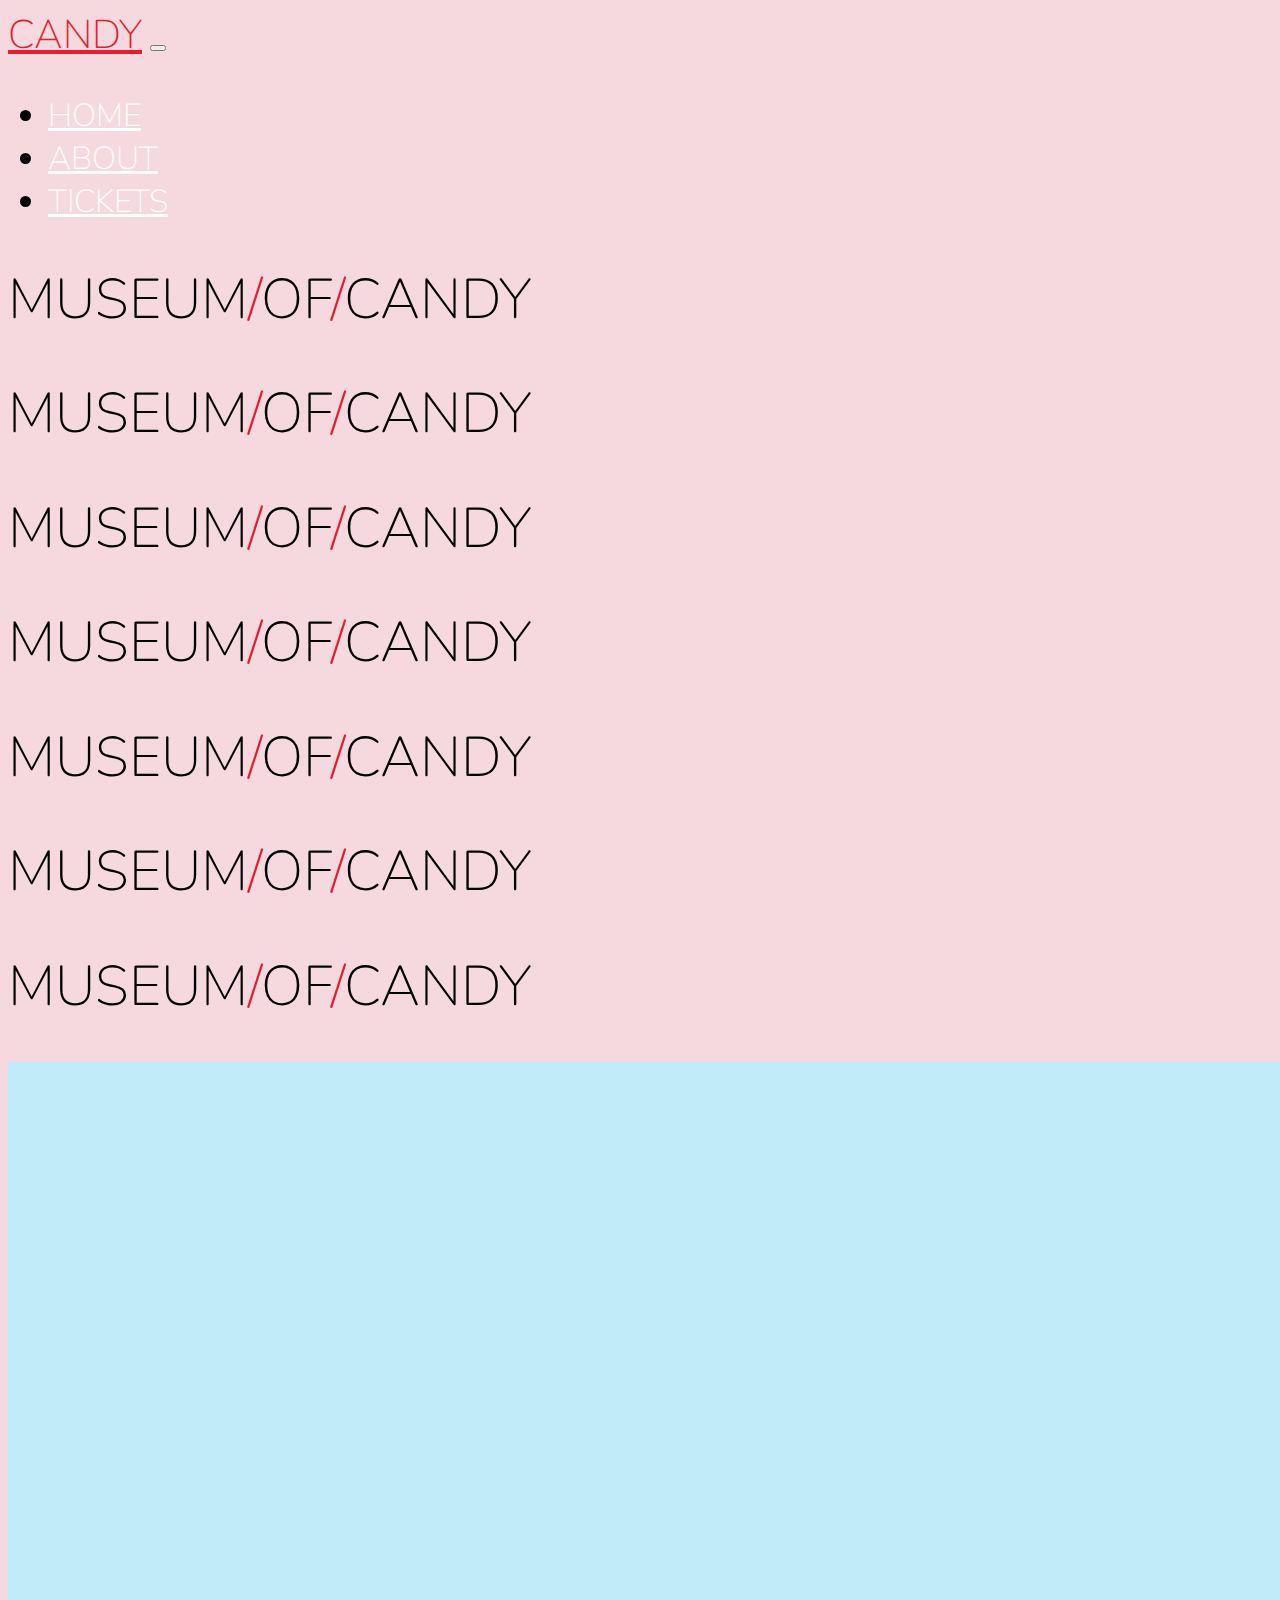
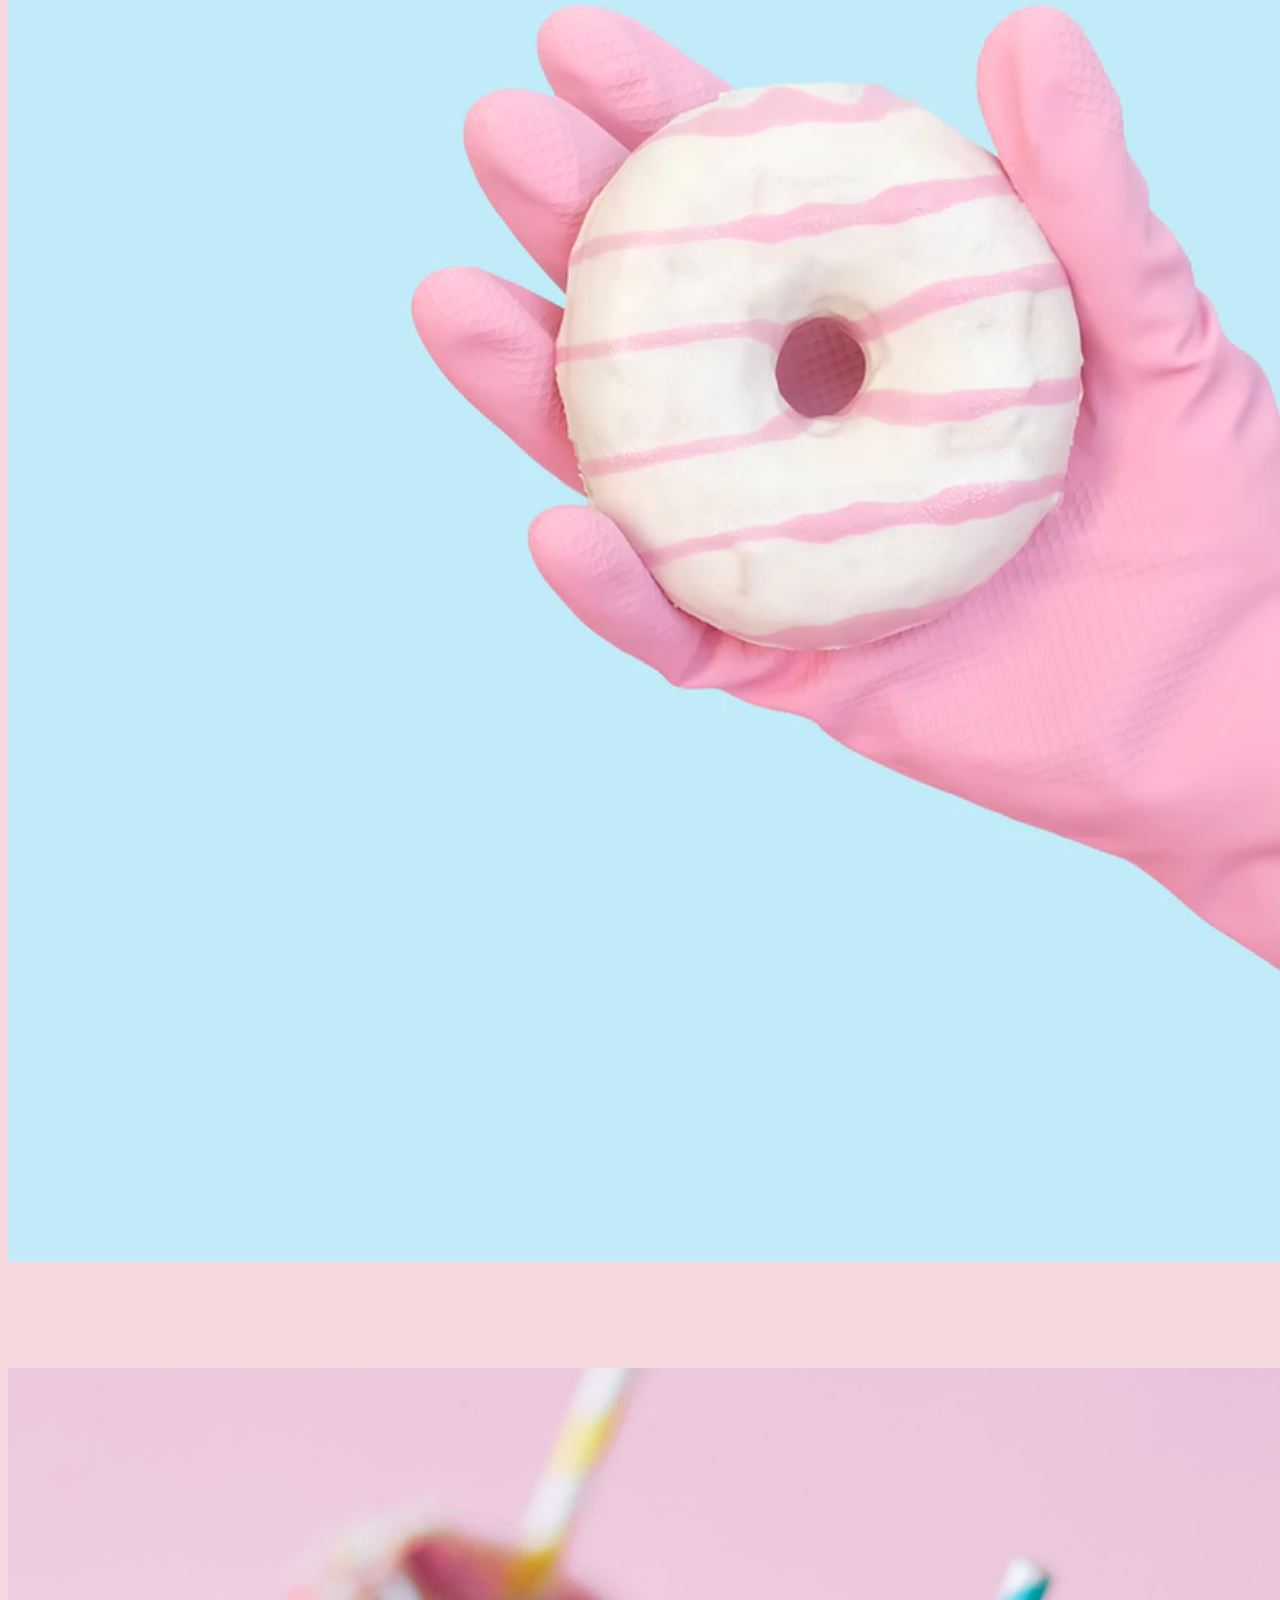
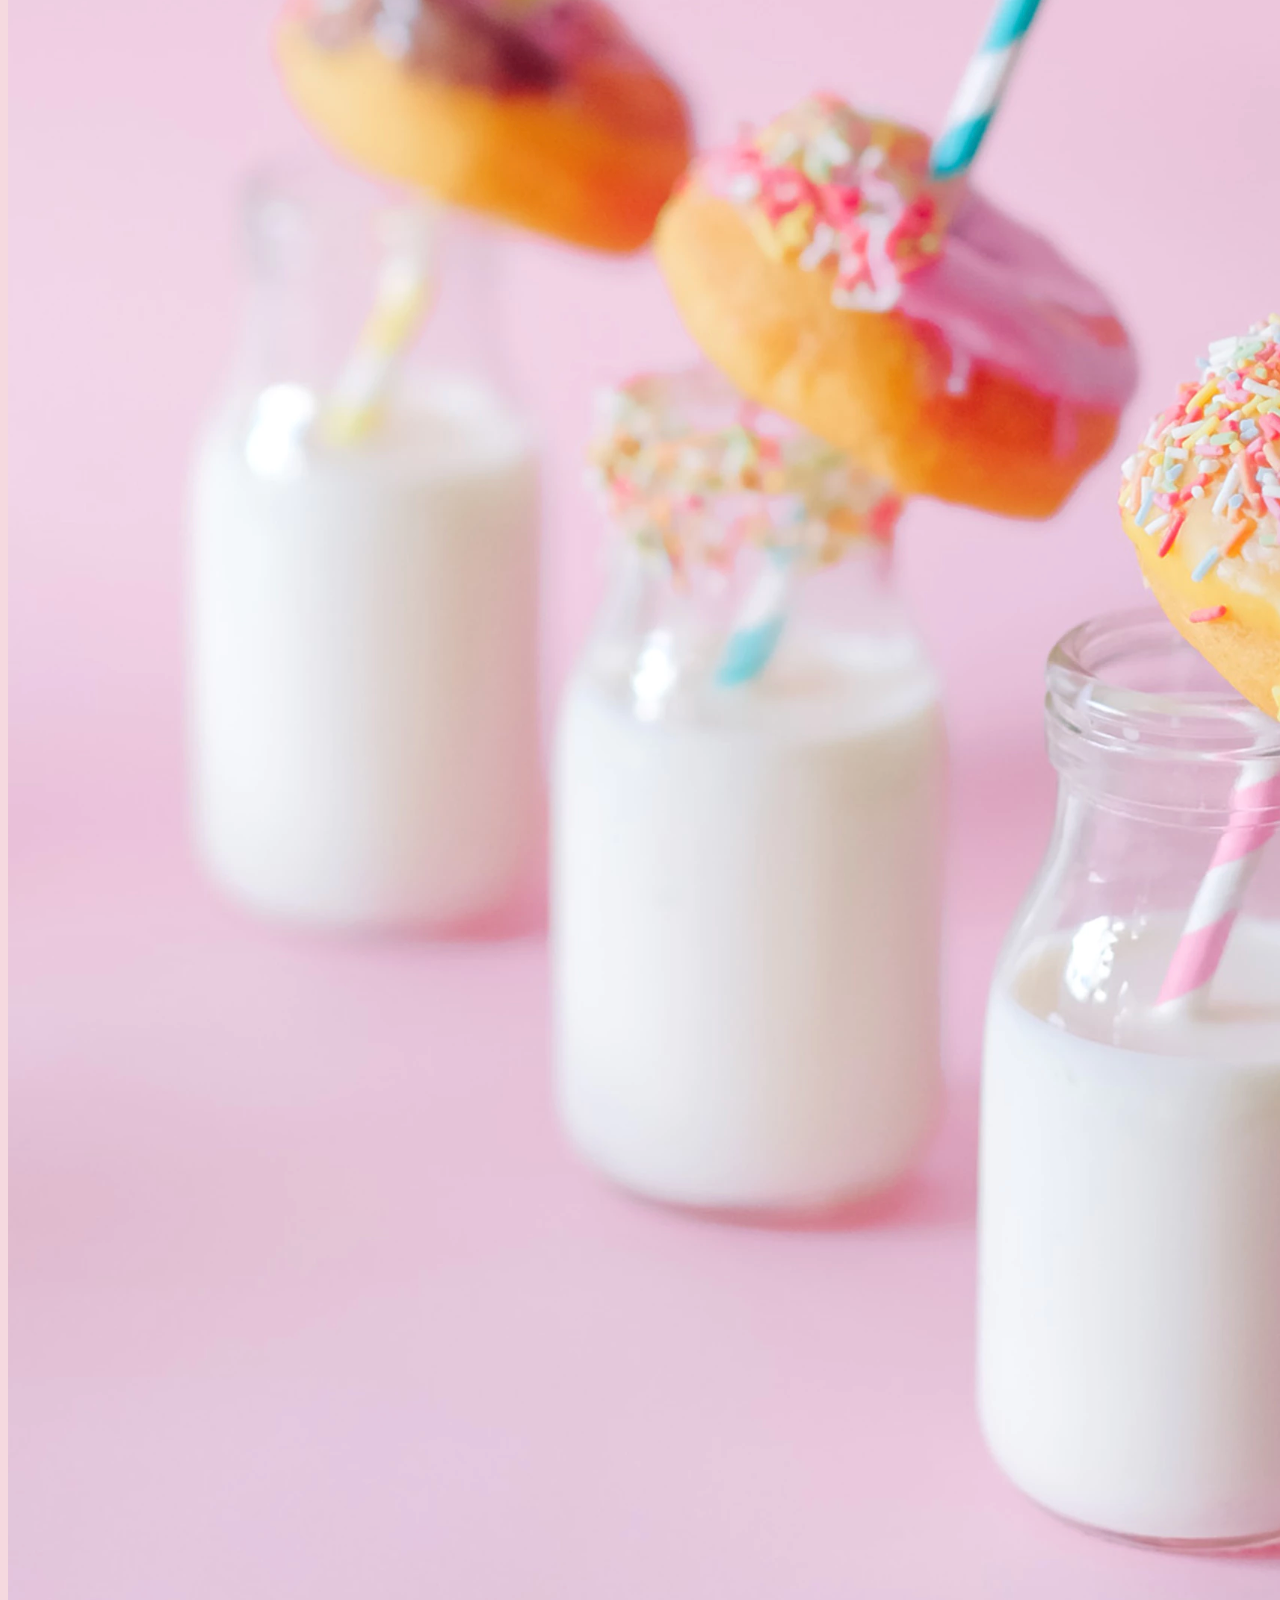
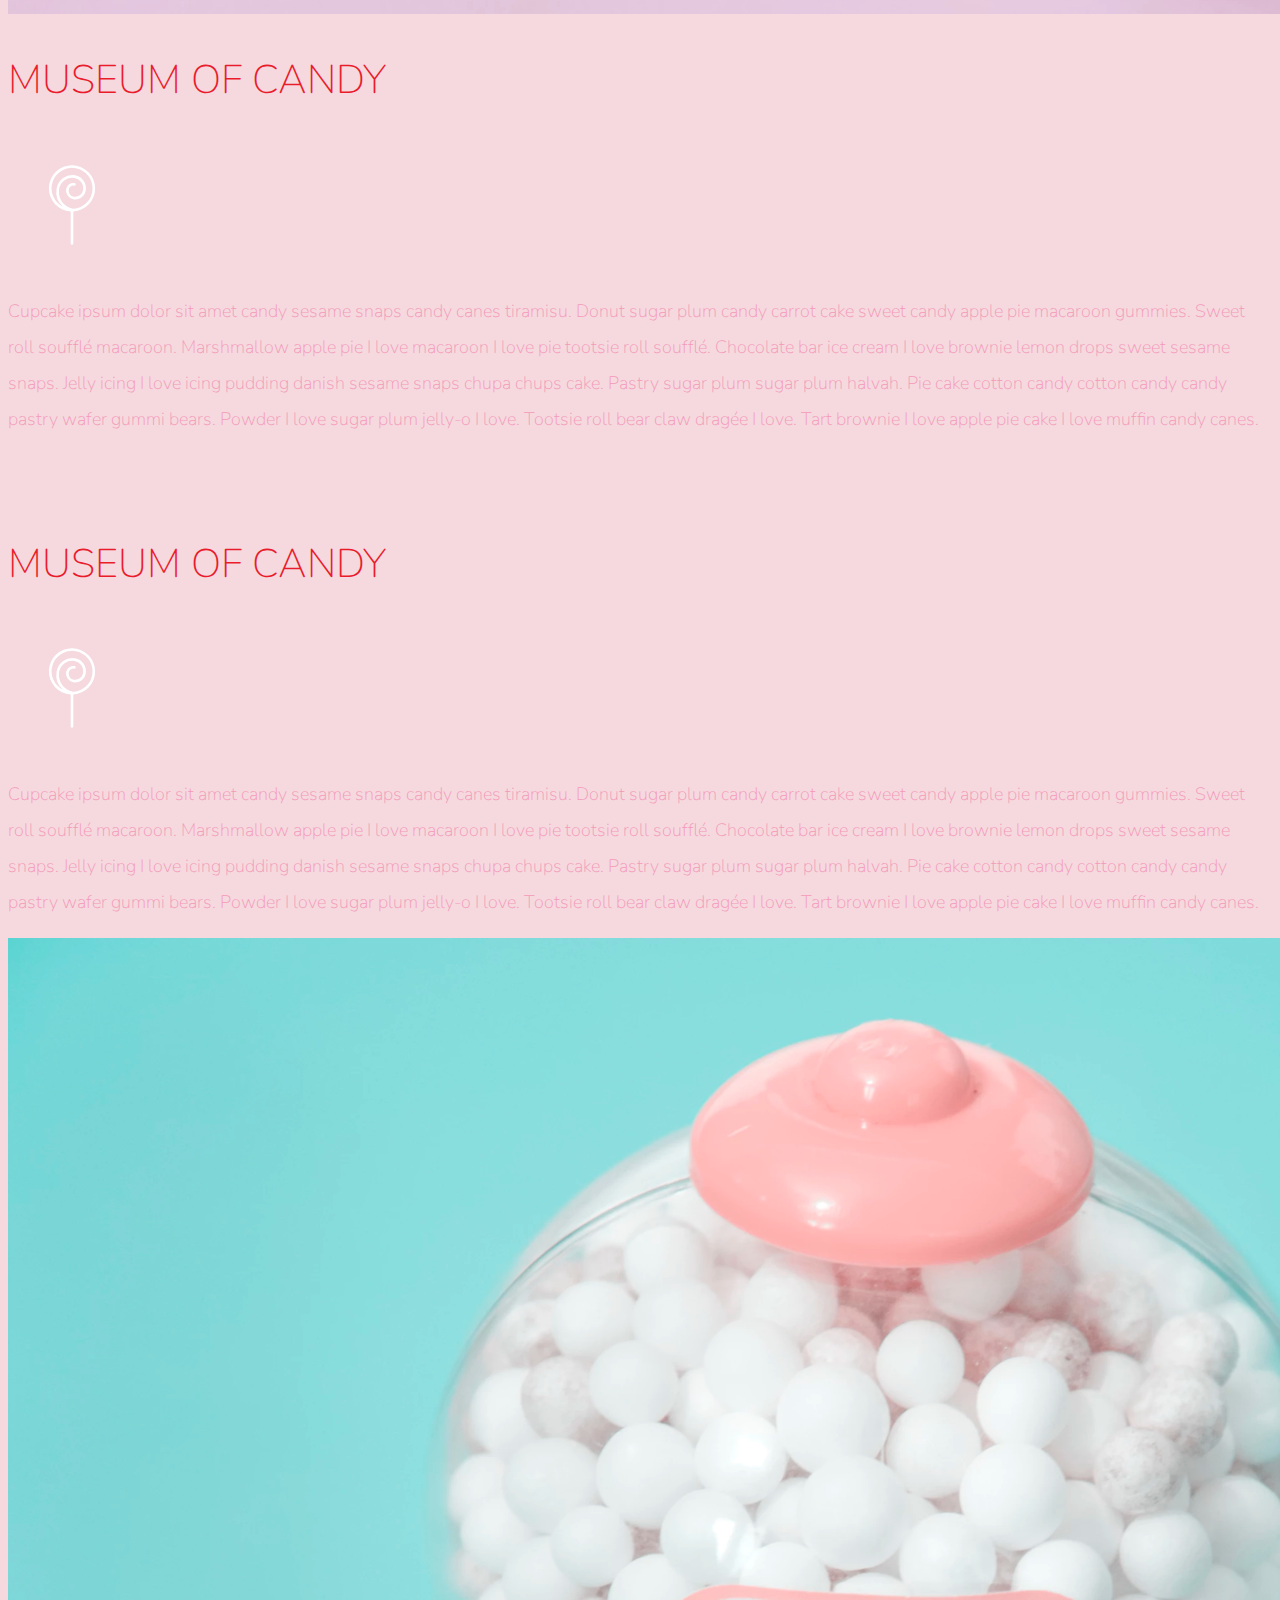
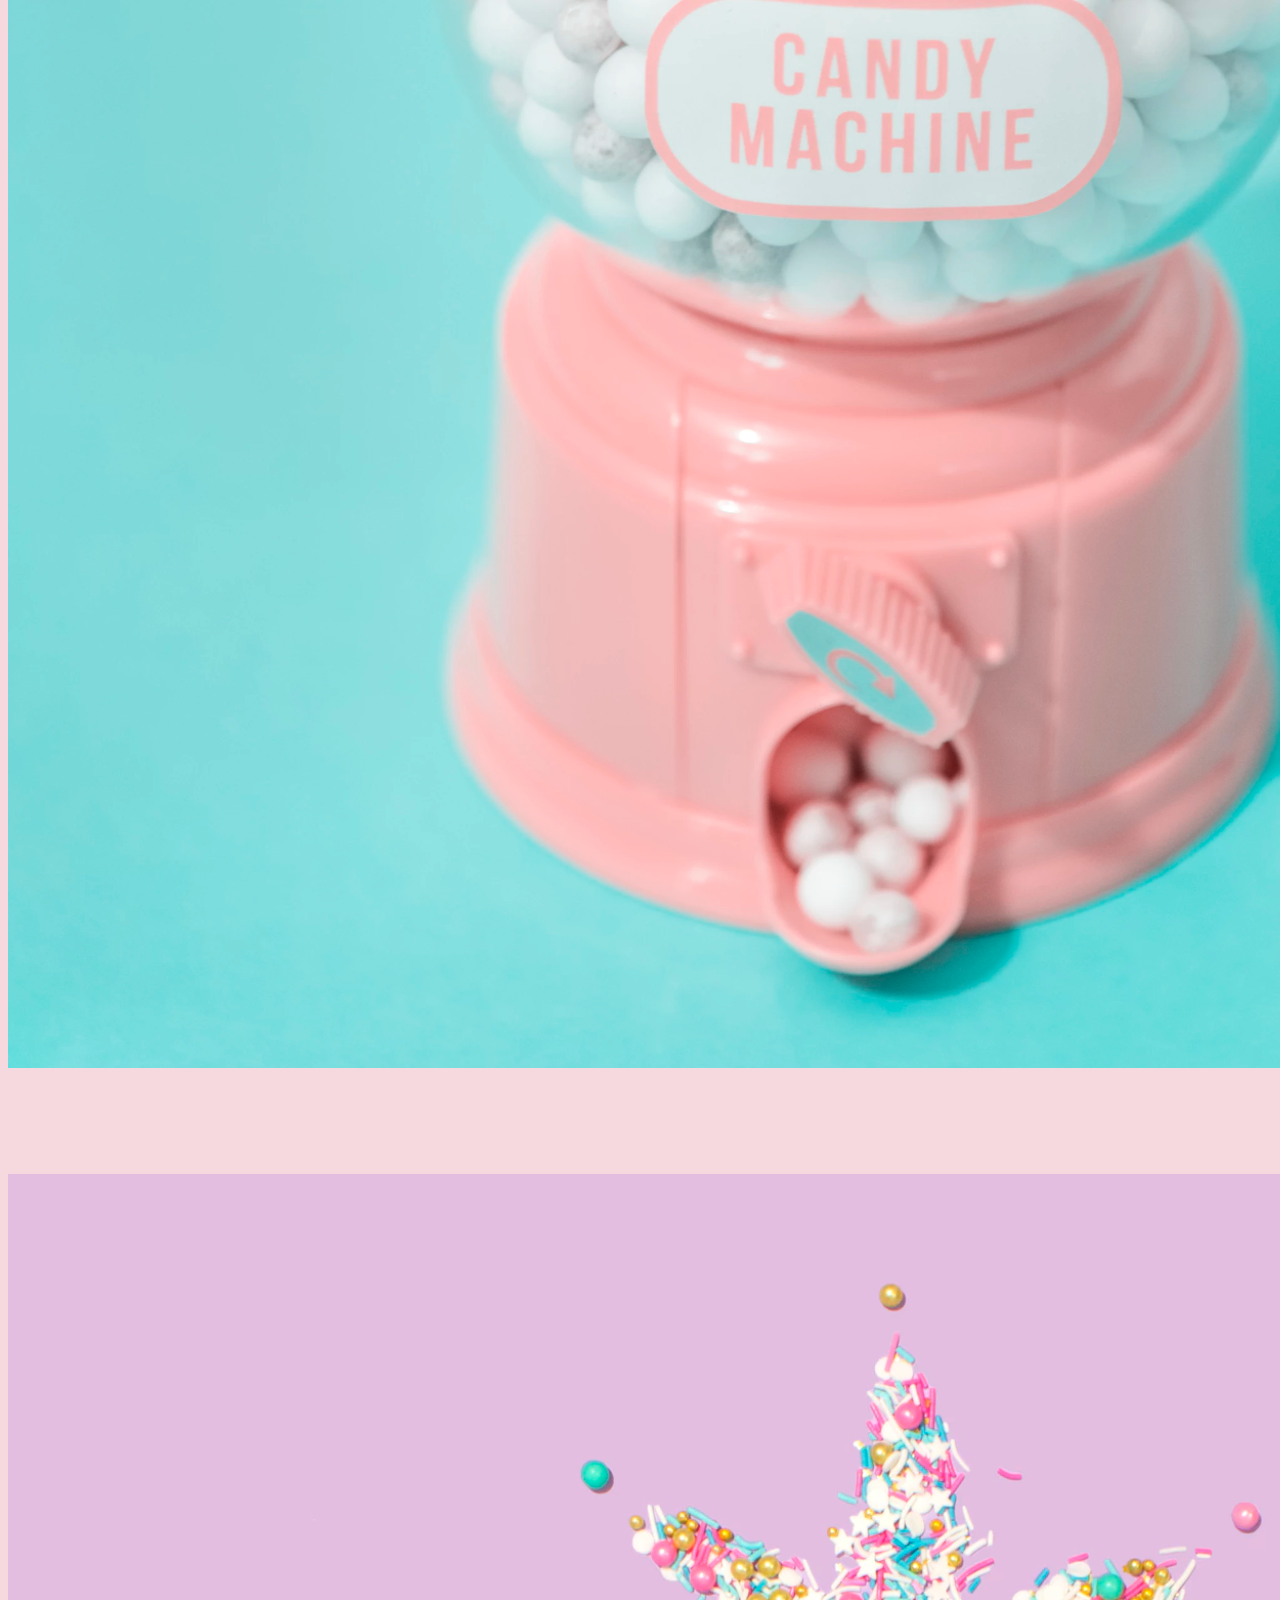
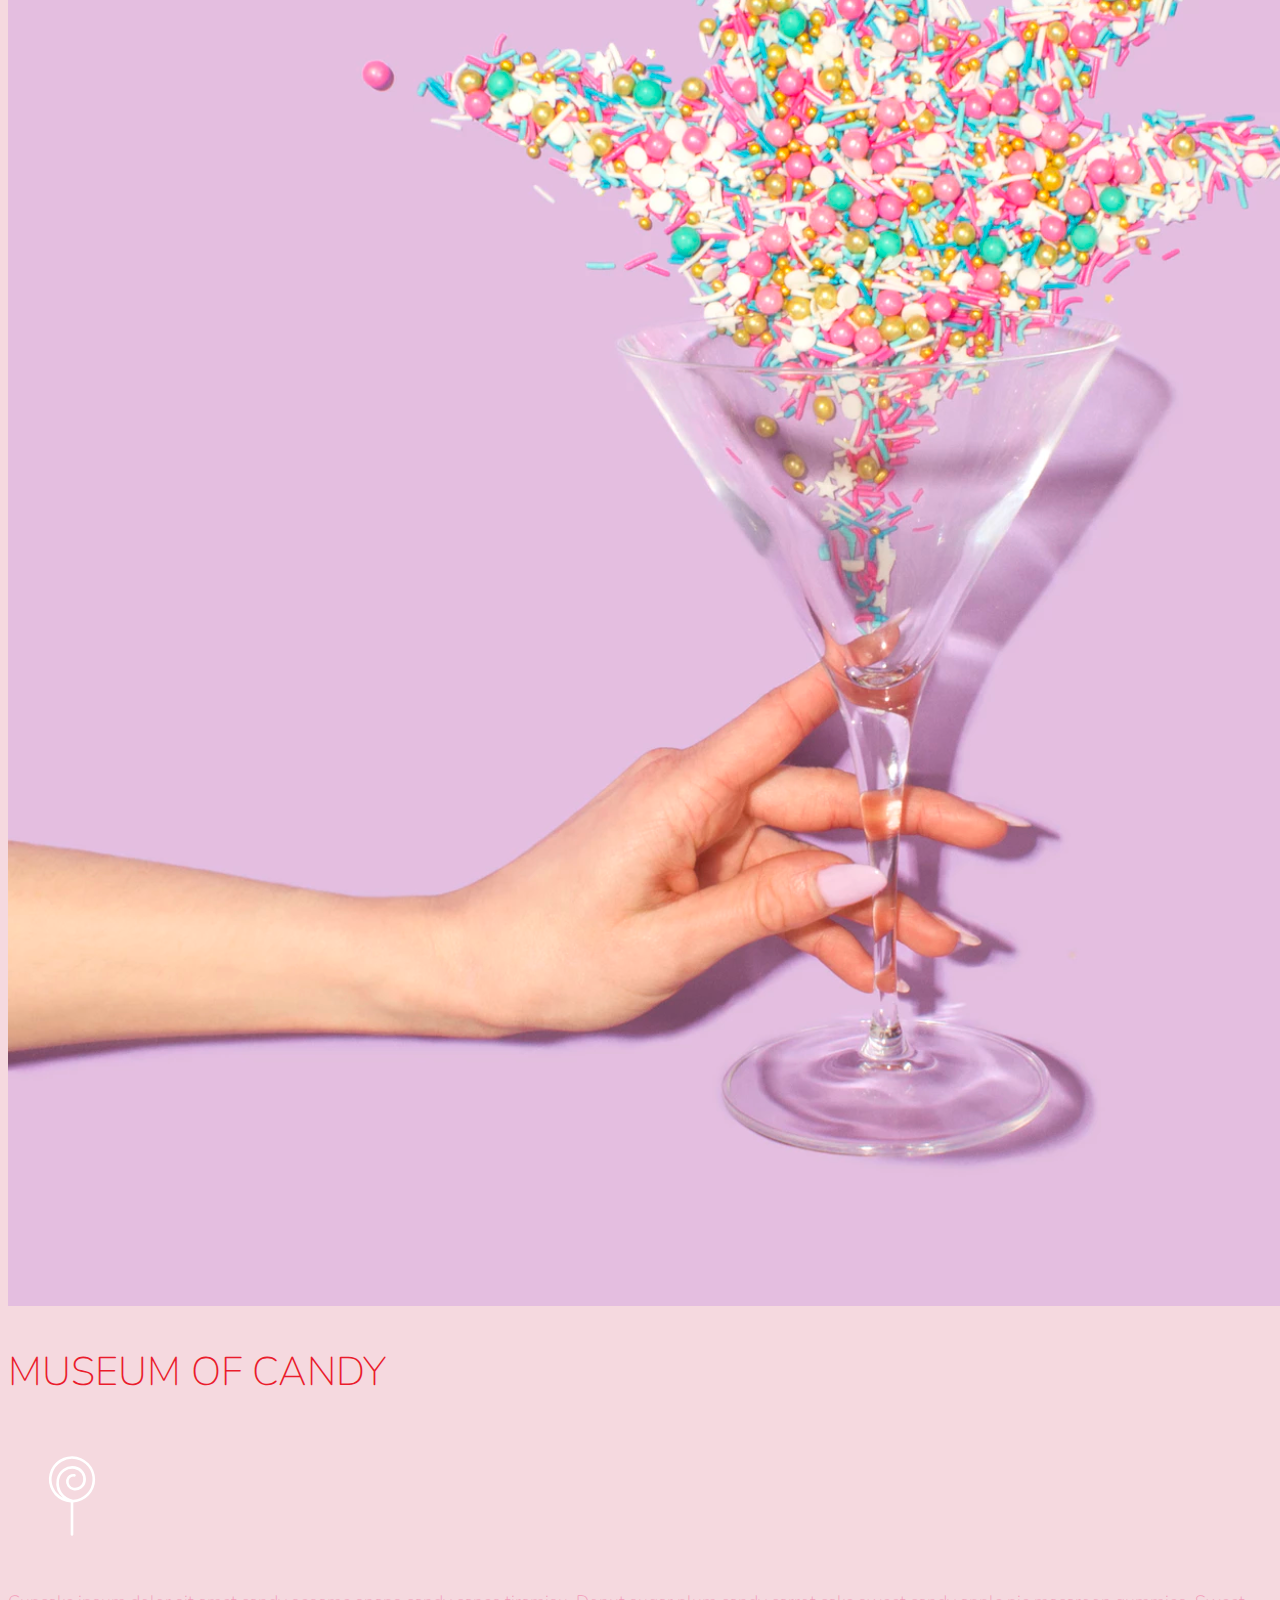
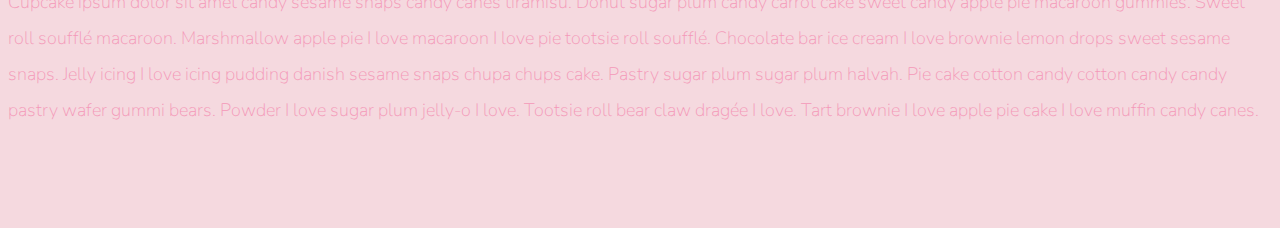
==== index.html @ d493bc20 "Initial Commit" ====
<!doctype html>
<html lang="en">
  <head>
    <!-- Required meta tags -->
    <meta charset="utf-8">
    <meta name="viewport" content="width=device-width, initial-scale=1, shrink-to-fit=no">
    
    <!-- Google Font -->
    <link href="https://fonts.googleapis.com/css?family=Nunito:200,300,400,700" rel="stylesheet">

    <!-- Bootstrap CSS -->
    <link rel="stylesheet" href="https://stackpath.bootstrapcdn.com/bootstrap/4.1.3/css/bootstrap.min.css" integrity="sha384-MCw98/SFnGE8fJT3GXwEOngsV7Zt27NXFoaoApmYm81iuXoPkFOJwJ8ERdknLPMO" crossorigin="anonymous">
    
    <!-- Custom CSS -->
    <link rel="stylesheet" href="style.css">

    <title>Museum of Candy</title>
  </head>
  
  <body>
    <nav id="mainNavbar" class="navbar navbar-dark navbar-expand-md py-0 fixed-top">
      <a href="#" class="navbar-brand">CANDY</a>
        <button class="navbar-toggler" data-toggle="collapse" data-target="#navLinks" aria-label="Toggle navigation">
            <span class="navbar-toggler-icon"></span>
        </button>
        <div class="collapse navbar-collapse" id="navLinks">
            <ul class="navbar-nav">
                <li class="nav-item">
                    <a href="#" class="nav-link">HOME</a>
                </li>
                <li class="nav-item">
                    <a href="#" class="nav-link">ABOUT</a>
                </li>
                <li class="nav-item">
                    <a href="#" class="nav-link">TICKETS</a>
                </li>
            </ul>
        </div>
    </nav>
    <section class="container-fluid px-0">
        <div class="row align-items-center">
            <div class=" col-lg-6">
                <div id="headingGroup" class="text-white text-center d-none d-lg-block mt-5">
                    <h1 class="display-3">MUSEUM<span>/</span>OF<span>/</span>CANDY</h1>
                    <h1 class="display-3">MUSEUM<span>/</span>OF<span>/</span>CANDY</h1>
                    <h1 class="display-3">MUSEUM<span>/</span>OF<span>/</span>CANDY</h1>
                     <h1 class="display-3">MUSEUM<span>/</span>OF<span>/</span>CANDY</h1>
                    <h1 class="display-3">MUSEUM<span>/</span>OF<span>/</span>CANDY</h1>
                    <h1 class="display-3">MUSEUM<span>/</span>OF<span>/</span>CANDY</h1>
                     <h1 class="display-3">MUSEUM<span>/</span>OF<span>/</span>CANDY</h1>
                </div>
            </div>
             <div class="col-lg-6">
                <img src="imgs/hand2.png" class="img-fluid">
            </div>
        </div>
    </section>
      
    <section class="container-fluid px-0">
        <div class="row align-items-center content">
            <div class="col-md-6 order-2 order-md-1">
                <img src="imgs/milk.png" class="img-fluid">
            </div>
            <div class="col-md-6 text-center order-1 order-md-2">
                <div class="row justify-content-center">
                    <div class="col-10 col-lg-8 blurb mb-5 mb-md-0">
                         <h2>MUSEUM OF CANDY</h2>
                        <img src="imgs/lolli_icon.png"  class="d-none d-lg-inline" alt="#">
                        <p class="lead">
                            Cupcake ipsum dolor sit amet candy sesame snaps candy canes tiramisu. Donut sugar plum candy carrot cake sweet candy apple pie macaroon gummies. Sweet roll soufflé macaroon. Marshmallow apple pie I love macaroon I love pie tootsie roll soufflé. Chocolate bar ice cream I love brownie lemon drops sweet sesame snaps. Jelly icing I love icing pudding danish sesame snaps chupa chups cake. Pastry sugar plum sugar plum halvah. Pie cake cotton candy cotton candy candy pastry wafer gummi bears. Powder I love sugar plum jelly-o I love. Tootsie roll bear claw dragée I love. Tart brownie I love apple pie cake I love muffin candy canes.
                        </p>
                    </div>
                </div>
            </div>  
        </div>
        <div class="row align-items-center content">
            <div class="col-md-6 text-center">
                <div class="row justify-content-center">
                    <div class="col-10 col-lg-8 blurb mb-5 mb-md-0">
                         <h2>MUSEUM OF CANDY</h2>
                        <img src="imgs/lolli_icon.png"  class="d-none d-lg-inline" alt="#">
                        <p class="lead">
                            Cupcake ipsum dolor sit amet candy sesame snaps candy canes tiramisu. Donut sugar plum candy carrot cake sweet candy apple pie macaroon gummies. Sweet roll soufflé macaroon. Marshmallow apple pie I love macaroon I love pie tootsie roll soufflé. Chocolate bar ice cream I love brownie lemon drops sweet sesame snaps. Jelly icing I love icing pudding danish sesame snaps chupa chups cake. Pastry sugar plum sugar plum halvah. Pie cake cotton candy cotton candy candy pastry wafer gummi bears. Powder I love sugar plum jelly-o I love. Tootsie roll bear claw dragée I love. Tart brownie I love apple pie cake I love muffin candy canes.
                        </p>
                    </div>
                </div>
            </div>
             <div class="col-md-6">
                <img src="imgs/gumball.png" class="img-fluid">
            </div>
        </div>
        <div class="row align-items-center content">
            <div class="col-md-6 order-2 order-md-1">
                <img src="imgs/sprinkles.png" class="img-fluid">
            </div>
            <div class="col-md-6 text-center order-1 order-md-2">
                <div class="row justify-content-center">
                    <div class="col-10 col-lg-8 blurb mb-5 mb-md-0">
                         <h2>MUSEUM OF CANDY</h2>
                        <img src="imgs/lolli_icon.png"  class="d-none d-lg-inline" alt="#">
                        <p class="lead">
                            Cupcake ipsum dolor sit amet candy sesame snaps candy canes tiramisu. Donut sugar plum candy carrot cake sweet candy apple pie macaroon gummies. Sweet roll soufflé macaroon. Marshmallow apple pie I love macaroon I love pie tootsie roll soufflé. Chocolate bar ice cream I love brownie lemon drops sweet sesame snaps. Jelly icing I love icing pudding danish sesame snaps chupa chups cake. Pastry sugar plum sugar plum halvah. Pie cake cotton candy cotton candy candy pastry wafer gummi bears. Powder I love sugar plum jelly-o I love. Tootsie roll bear claw dragée I love. Tart brownie I love apple pie cake I love muffin candy canes.
                        </p>
                    </div>
                </div>
            </div>  
        </div>
    </section>
      
      
      
      
      
      
    <script src="https://code.jquery.com/jquery-3.3.1.slim.min.js" integrity="sha384-q8i/X+965DzO0rT7abK41JStQIAqVgRVzpbzo5smXKp4YfRvH+8abtTE1Pi6jizo" crossorigin="anonymous"></script>
    <script src="https://cdnjs.cloudflare.com/ajax/libs/popper.js/1.14.3/umd/popper.min.js" integrity="sha384-ZMP7rVo3mIykV+2+9J3UJ46jBk0WLaUAdn689aCwoqbBJiSnjAK/l8WvCWPIPm49" crossorigin="anonymous"></script>
    <script src="https://stackpath.bootstrapcdn.com/bootstrap/4.1.3/js/bootstrap.min.js" integrity="sha384-ChfqqxuZUCnJSK3+MXmPNIyE6ZbWh2IMqE241rYiqJxyMiZ6OW/JmZQ5stwEULTy" crossorigin="anonymous"></script>
    
    <script>
      $(function () {
        $(document).scroll(function(){
            var $nav = $("#mainNavbar");
            $nav.toggleClass("scrolled", $(this).scrollTop()> $nav.height());
        });    
      });
    </script>
    
  </body>
</html>
---- style.css ----
body{
    background: #F5D9DF;
    font-family: "Nunito", sans-serif;
}

.content{
    margin-top: 100px;
    margin-bottom: 100px;
}

.blurb h2{
    color: #EA1C2C;
    font-weight: 100;
    font-size: 2.5rem;
}

.blurb p{
    color: #F498B8;
    font-weight: 100;
    font-size: 1.125rem;
    line-height: 2;
}

#mainNavbar{
    font-size: 2rem;
    font-weight: 100;
}

#mainNavbar .navbar-brand{
    color: #EA1C2C;
    font-size: 2.5rem;
}

#mainNavbar .nav-link{
    color: #FFF;
}

#mainNavbar .nav-link:hover{
    color: #EA1C2C;
}

#headingGroup span{
    color: #EA1C2C
}

#headingGroup h1{
    font-weight: 100;
    font-size: 3.5rem;
}

.navbar.scrolled{
    background: rgb(222,192,222);
    transition: background 500ms;
}

@media (max-width: 1200px){
    #headingGroup h1{
    font-weight: 100;
    font-size: 3rem;
}
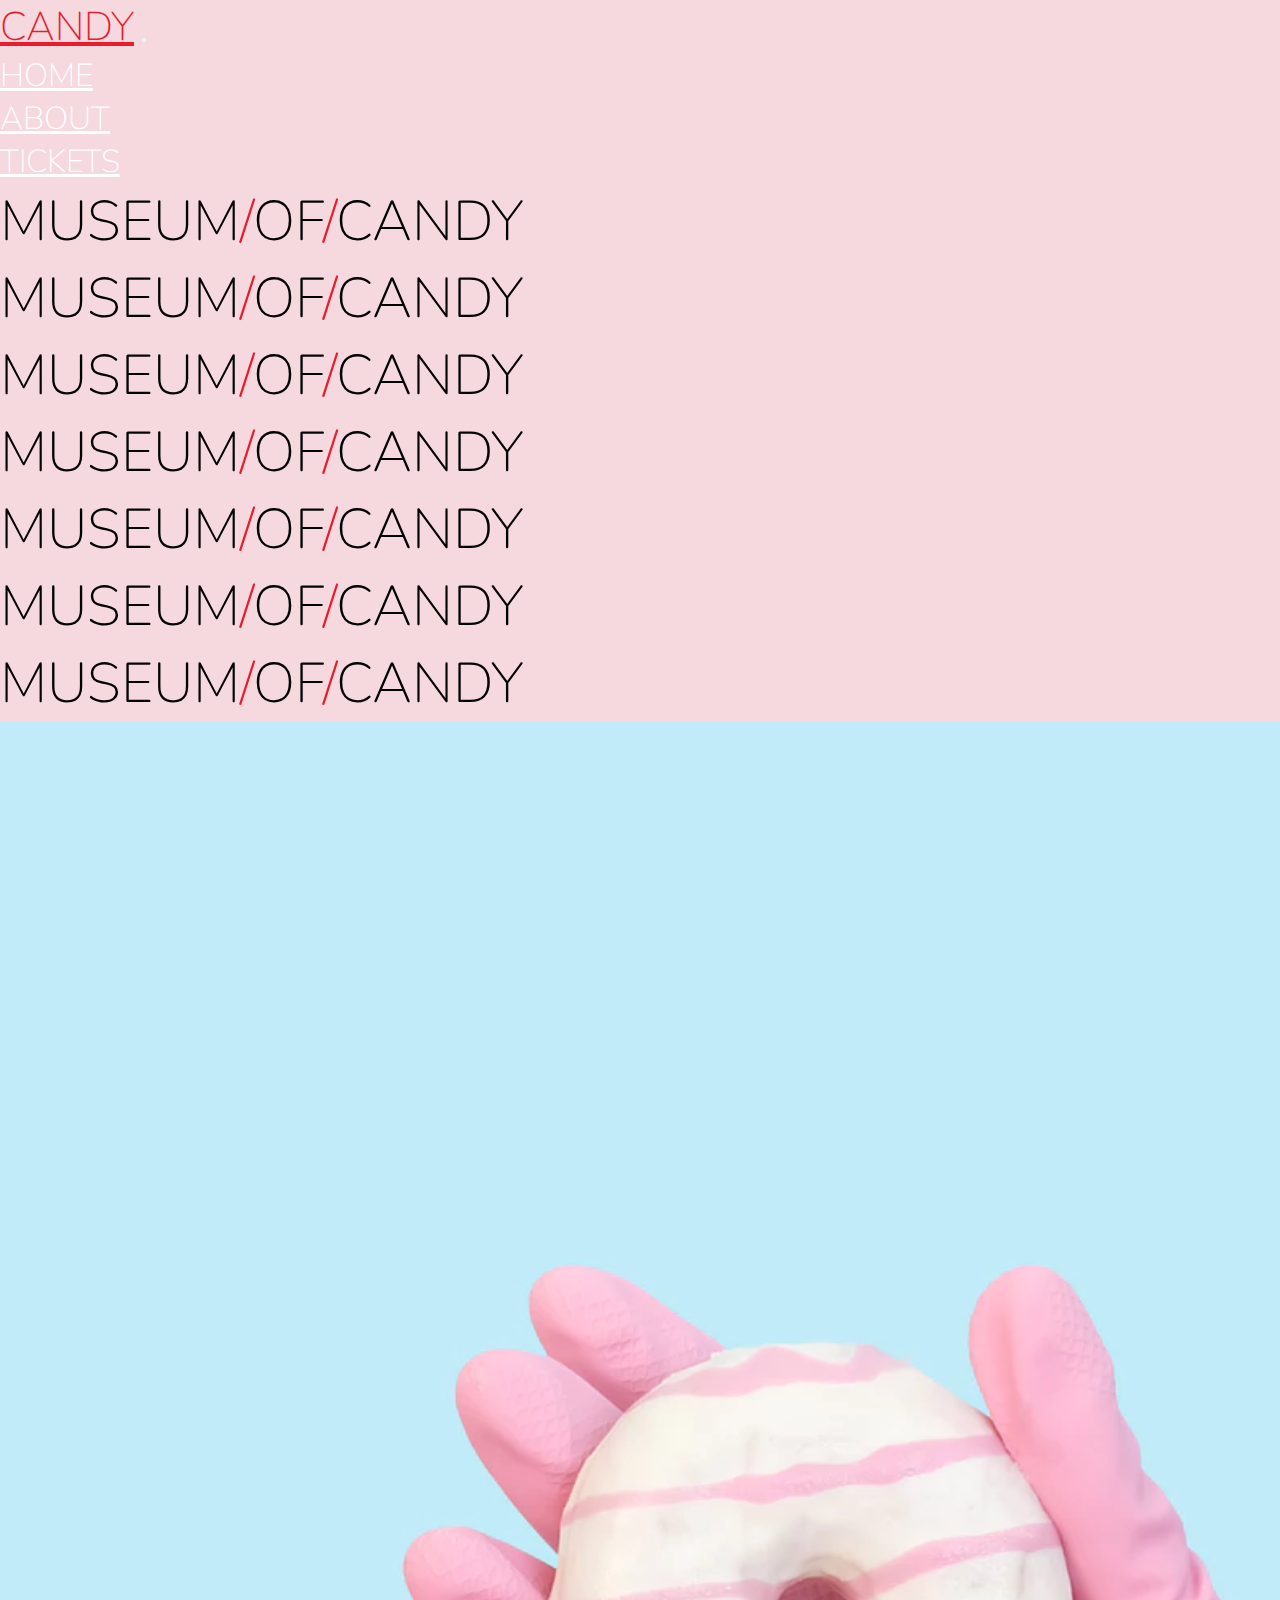
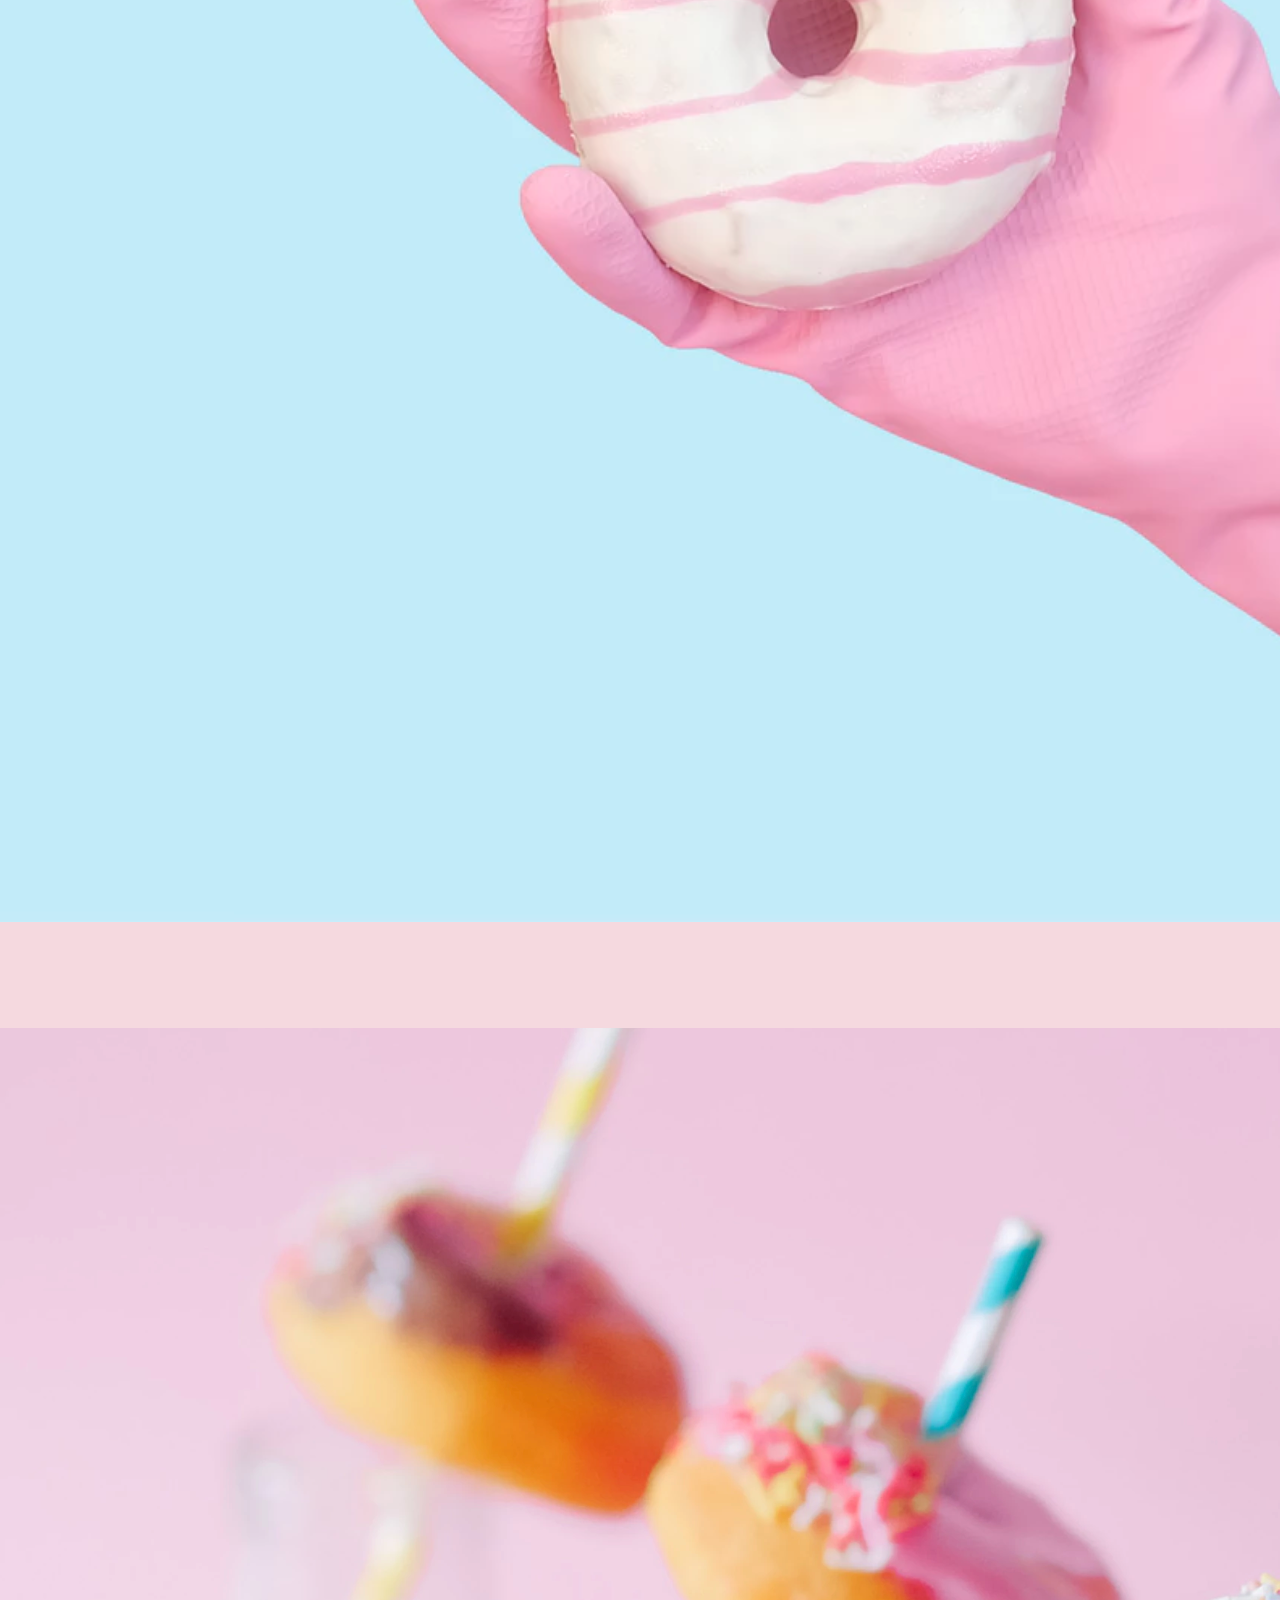
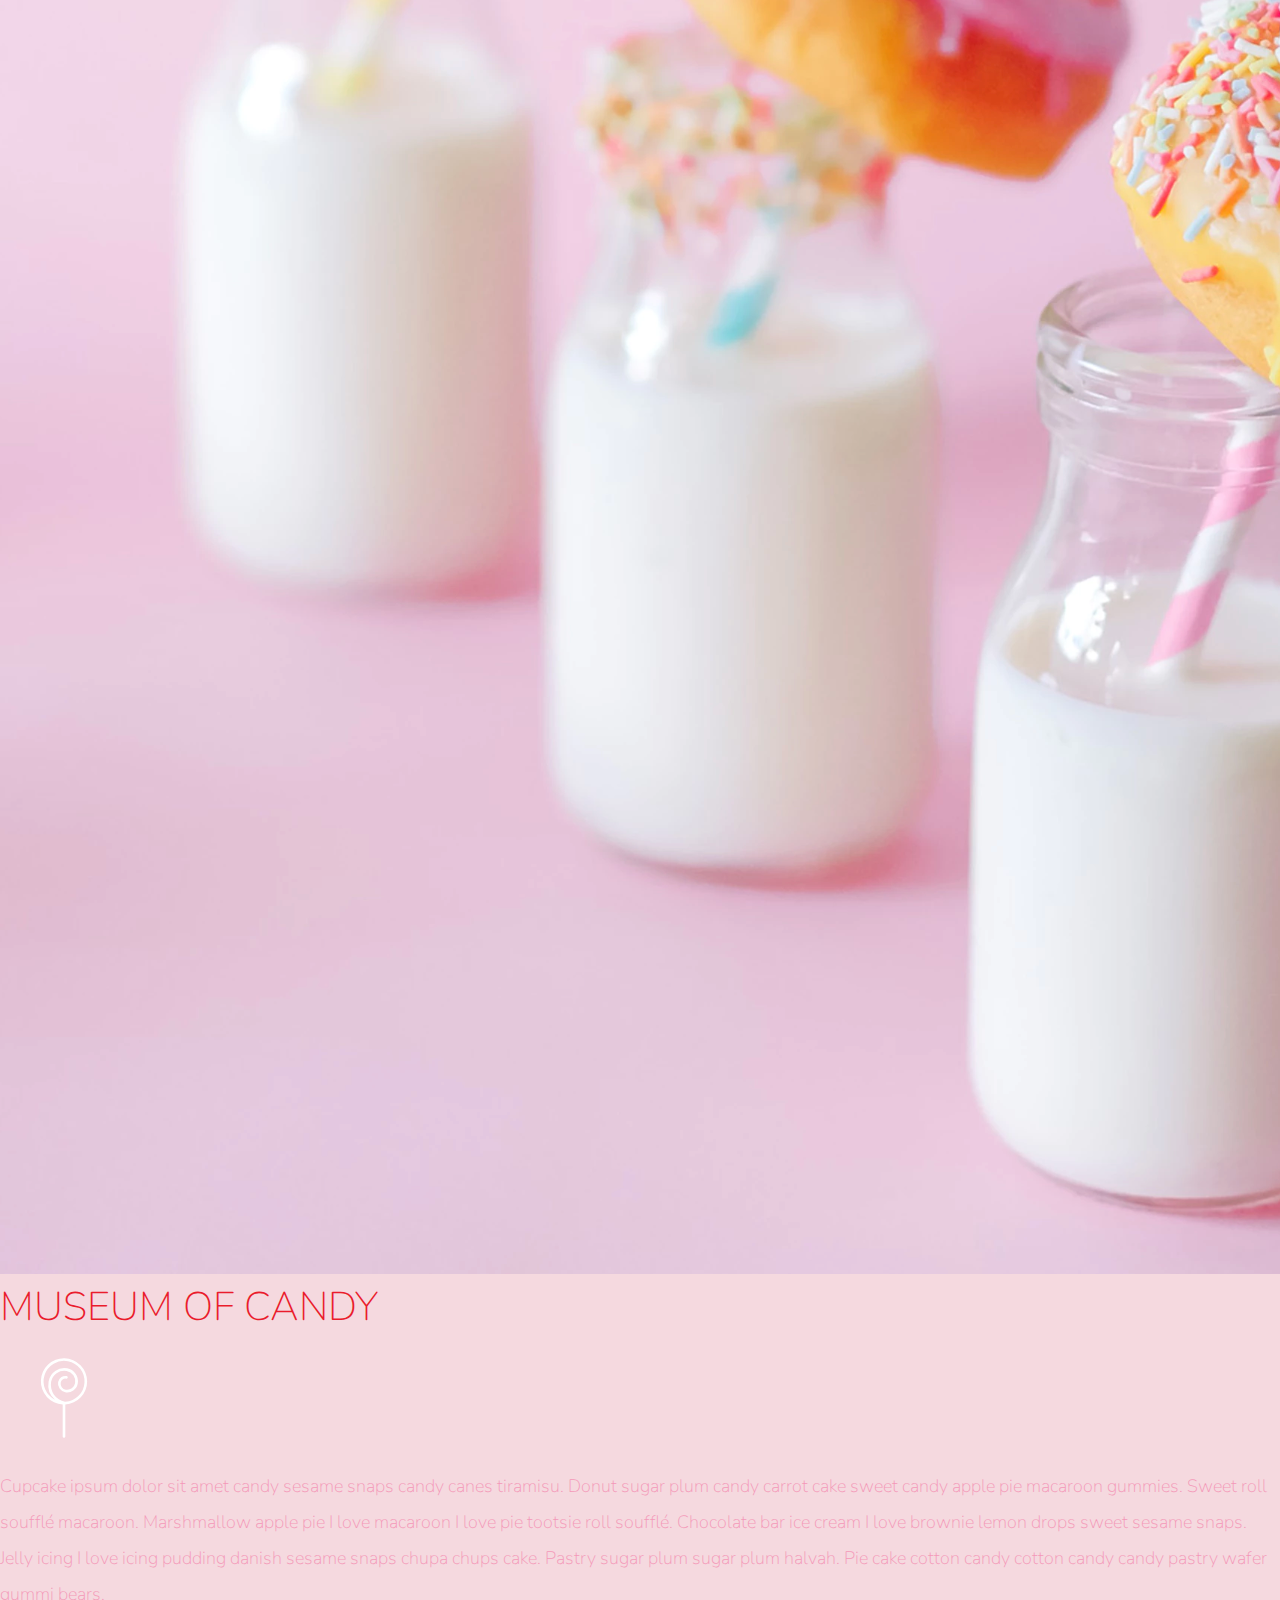
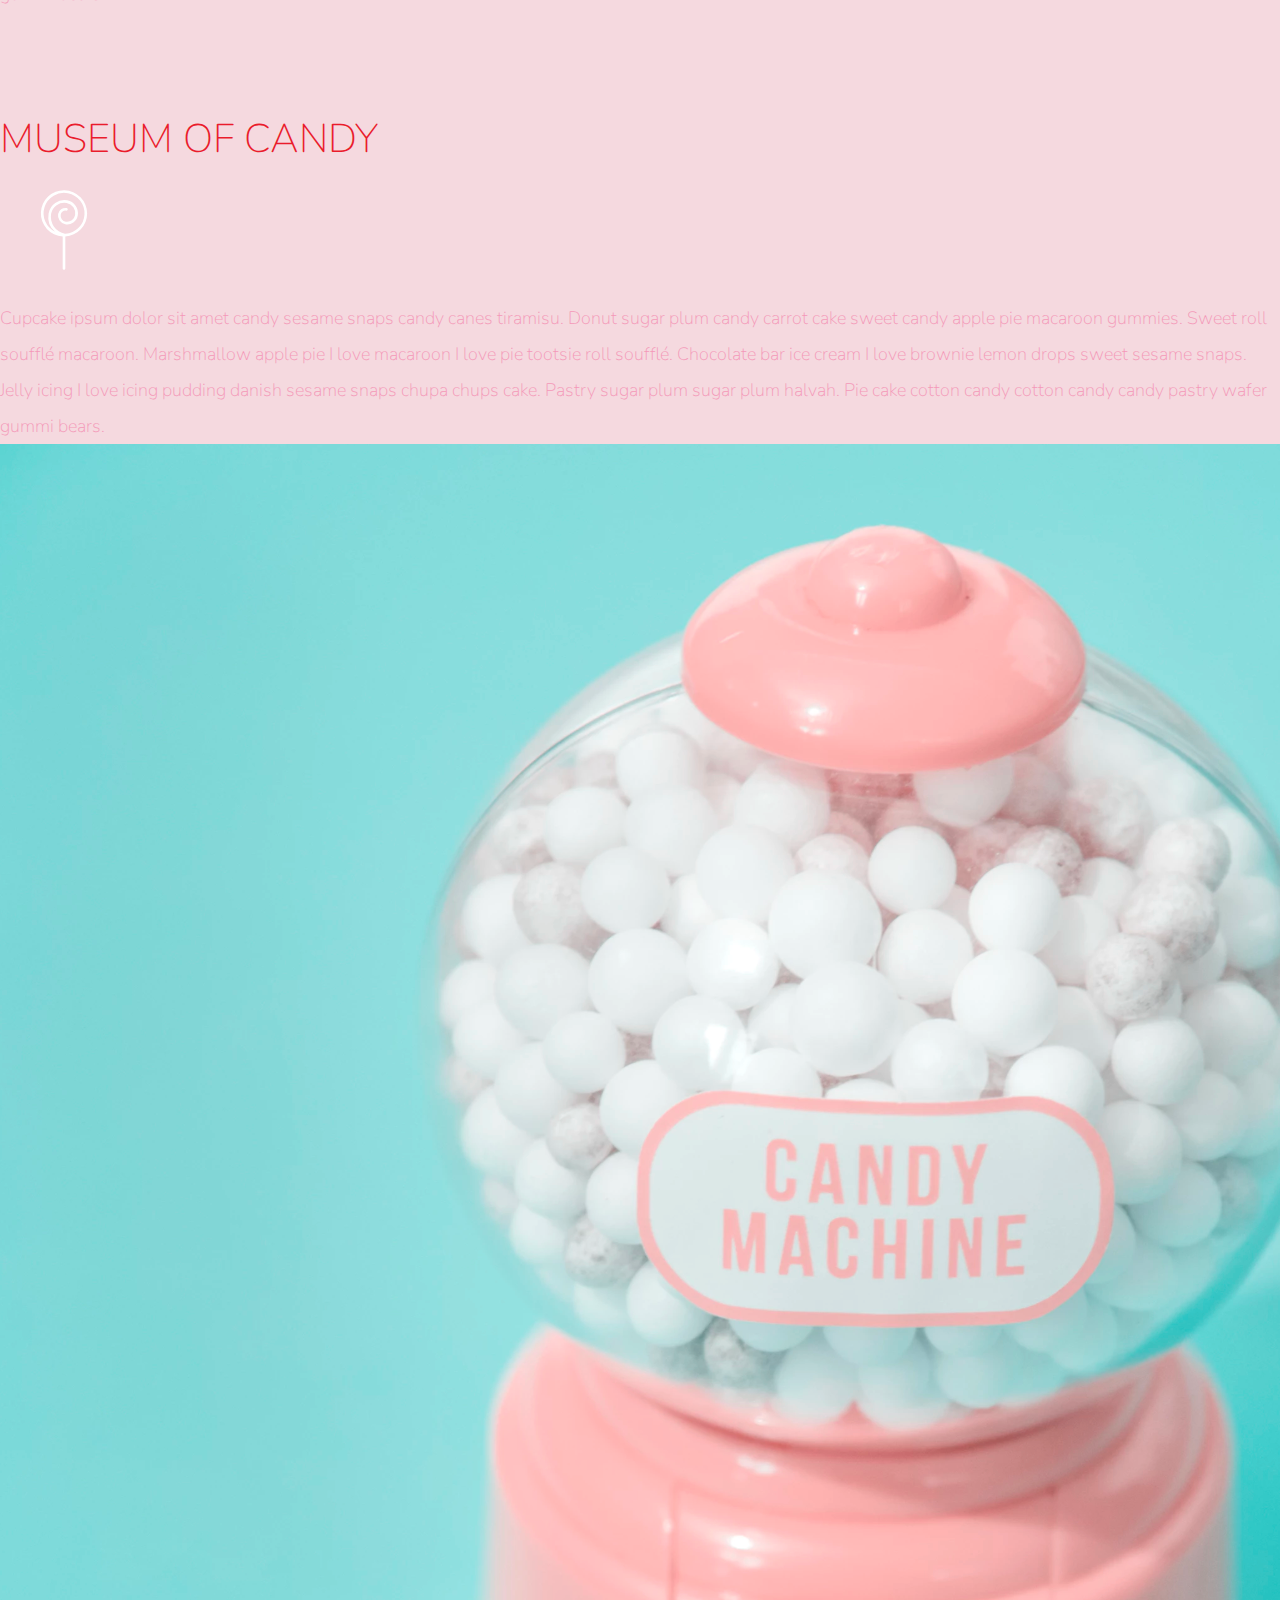
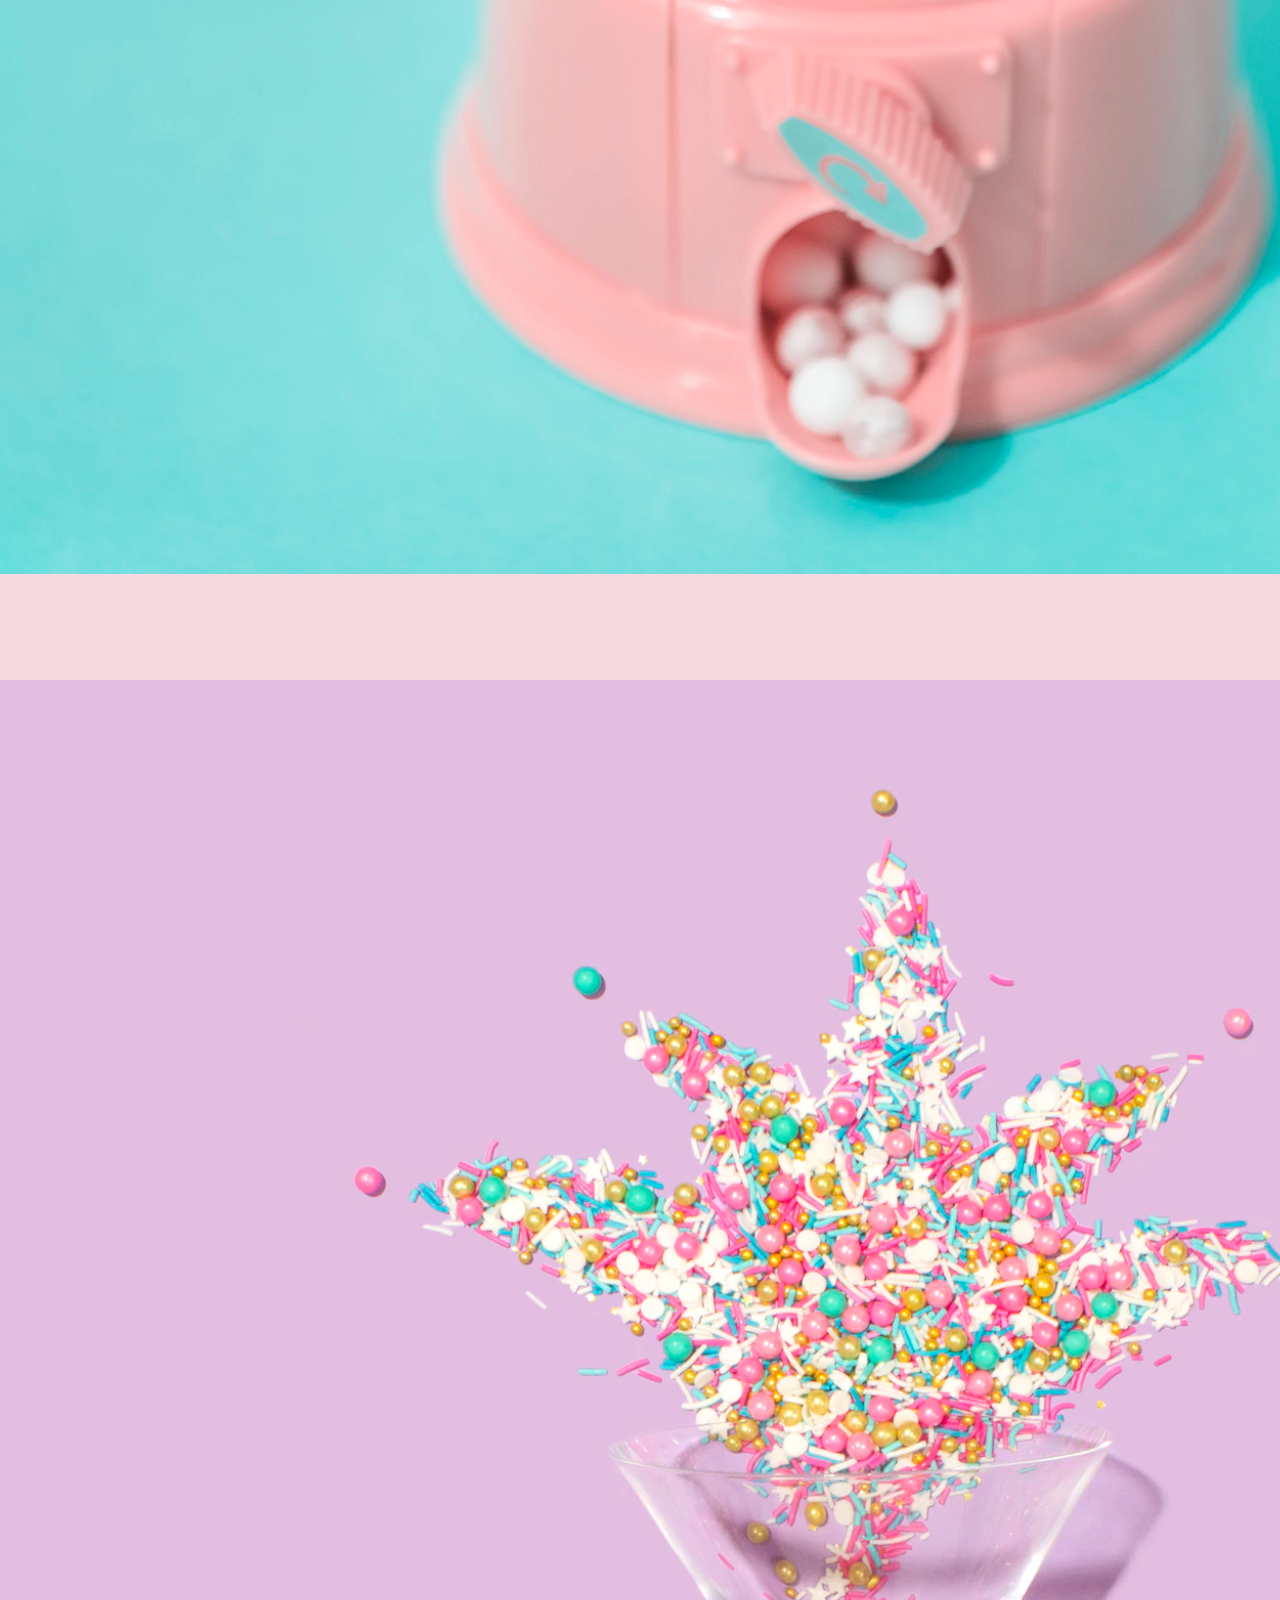
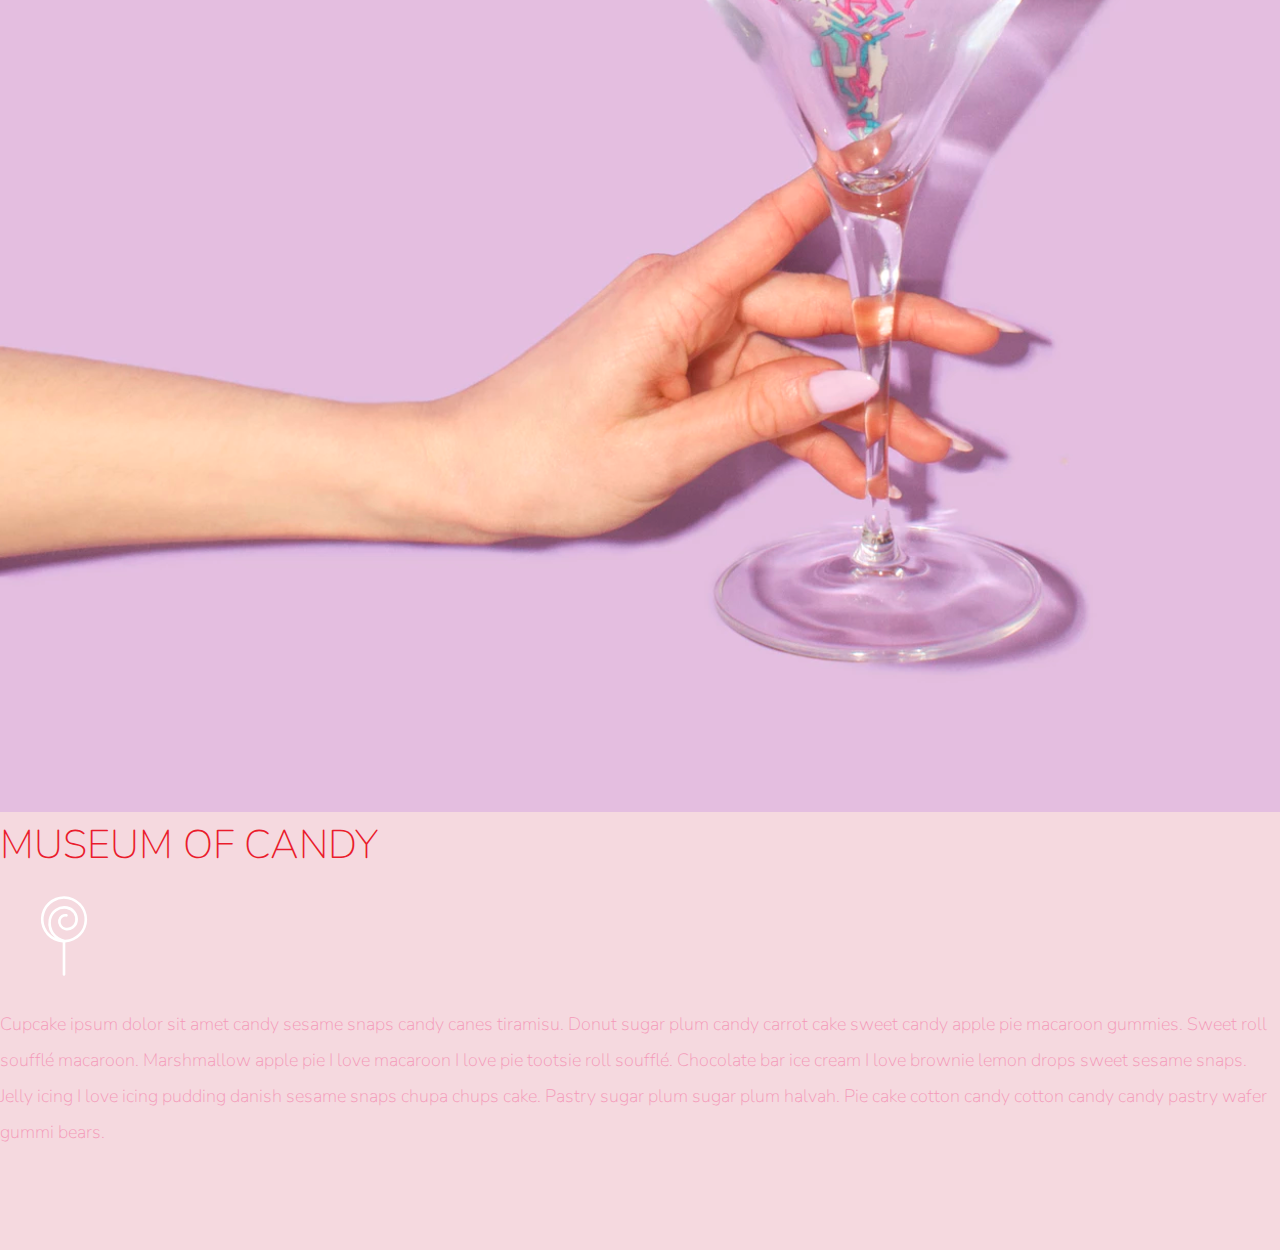
==== commit 613f6f82: "Add files via upload" ====
--- a/index.html
+++ b/index.html
@@ -29,10 +29,10 @@
                     <a href="#" class="nav-link">HOME</a>
                 </li>
                 <li class="nav-item">
-                    <a href="#" class="nav-link">ABOUT</a>
+                    <a href="about.html" class="nav-link">ABOUT</a>
                 </li>
                 <li class="nav-item">
-                    <a href="#" class="nav-link">TICKETS</a>
+                    <a href="tickets.html" class="nav-link">TICKETS</a>
                 </li>
             </ul>
         </div>
@@ -67,7 +67,7 @@
                          <h2>MUSEUM OF CANDY</h2>
                         <img src="imgs/lolli_icon.png"  class="d-none d-lg-inline" alt="#">
                         <p class="lead">
-                            Cupcake ipsum dolor sit amet candy sesame snaps candy canes tiramisu. Donut sugar plum candy carrot cake sweet candy apple pie macaroon gummies. Sweet roll soufflé macaroon. Marshmallow apple pie I love macaroon I love pie tootsie roll soufflé. Chocolate bar ice cream I love brownie lemon drops sweet sesame snaps. Jelly icing I love icing pudding danish sesame snaps chupa chups cake. Pastry sugar plum sugar plum halvah. Pie cake cotton candy cotton candy candy pastry wafer gummi bears. Powder I love sugar plum jelly-o I love. Tootsie roll bear claw dragée I love. Tart brownie I love apple pie cake I love muffin candy canes.
+                            Cupcake ipsum dolor sit amet candy sesame snaps candy canes tiramisu. Donut sugar plum candy carrot cake sweet candy apple pie macaroon gummies. Sweet roll soufflé macaroon. Marshmallow apple pie I love macaroon I love pie tootsie roll soufflé. Chocolate bar ice cream I love brownie lemon drops sweet sesame snaps. Jelly icing I love icing pudding danish sesame snaps chupa chups cake. Pastry sugar plum sugar plum halvah. Pie cake cotton candy cotton candy candy pastry wafer gummi bears. 
                         </p>
                     </div>
                 </div>
@@ -80,7 +80,7 @@
                          <h2>MUSEUM OF CANDY</h2>
                         <img src="imgs/lolli_icon.png"  class="d-none d-lg-inline" alt="#">
                         <p class="lead">
-                            Cupcake ipsum dolor sit amet candy sesame snaps candy canes tiramisu. Donut sugar plum candy carrot cake sweet candy apple pie macaroon gummies. Sweet roll soufflé macaroon. Marshmallow apple pie I love macaroon I love pie tootsie roll soufflé. Chocolate bar ice cream I love brownie lemon drops sweet sesame snaps. Jelly icing I love icing pudding danish sesame snaps chupa chups cake. Pastry sugar plum sugar plum halvah. Pie cake cotton candy cotton candy candy pastry wafer gummi bears. Powder I love sugar plum jelly-o I love. Tootsie roll bear claw dragée I love. Tart brownie I love apple pie cake I love muffin candy canes.
+                            Cupcake ipsum dolor sit amet candy sesame snaps candy canes tiramisu. Donut sugar plum candy carrot cake sweet candy apple pie macaroon gummies. Sweet roll soufflé macaroon. Marshmallow apple pie I love macaroon I love pie tootsie roll soufflé. Chocolate bar ice cream I love brownie lemon drops sweet sesame snaps. Jelly icing I love icing pudding danish sesame snaps chupa chups cake. Pastry sugar plum sugar plum halvah. Pie cake cotton candy cotton candy candy pastry wafer gummi bears. 
                         </p>
                     </div>
                 </div>
@@ -99,7 +99,7 @@
                          <h2>MUSEUM OF CANDY</h2>
                         <img src="imgs/lolli_icon.png"  class="d-none d-lg-inline" alt="#">
                         <p class="lead">
-                            Cupcake ipsum dolor sit amet candy sesame snaps candy canes tiramisu. Donut sugar plum candy carrot cake sweet candy apple pie macaroon gummies. Sweet roll soufflé macaroon. Marshmallow apple pie I love macaroon I love pie tootsie roll soufflé. Chocolate bar ice cream I love brownie lemon drops sweet sesame snaps. Jelly icing I love icing pudding danish sesame snaps chupa chups cake. Pastry sugar plum sugar plum halvah. Pie cake cotton candy cotton candy candy pastry wafer gummi bears. Powder I love sugar plum jelly-o I love. Tootsie roll bear claw dragée I love. Tart brownie I love apple pie cake I love muffin candy canes.
+                            Cupcake ipsum dolor sit amet candy sesame snaps candy canes tiramisu. Donut sugar plum candy carrot cake sweet candy apple pie macaroon gummies. Sweet roll soufflé macaroon. Marshmallow apple pie I love macaroon I love pie tootsie roll soufflé. Chocolate bar ice cream I love brownie lemon drops sweet sesame snaps. Jelly icing I love icing pudding danish sesame snaps chupa chups cake. Pastry sugar plum sugar plum halvah. Pie cake cotton candy cotton candy candy pastry wafer gummi bears. 
                         </p>
                     </div>
                 </div>
--- a/style.css
+++ b/style.css
@@ -1,3 +1,7 @@
+*{
+    margin: 0;
+    padding: 0;
+}
 body{
     background: #F5D9DF;
     font-family: "Nunito", sans-serif;
@@ -53,8 +57,46 @@
     transition: background 500ms;
 }
 
+/*--ABOUT--*/
+
+.aboutHeader{
+    font-size: 50px;
+    font-weight: 700;
+    color: #fff;
+    padding-top: 200px;
+    padding-left: 80px;
+    text-align: center;
+    
+}
+
+.aboutBody{
+    font-weight: 200;
+    font-size: 20px;
+    padding-left: 80px;
+    color: #fff;
+    align-content: center;
+    text-align: center;
+
+    
+    
+}
+
+/*-----MEDIA QUERY------*/
 @media (max-width: 1200px){
     #headingGroup h1{
     font-weight: 100;
     font-size: 3rem;
-}+}
+
+    
+    
+    
+    
+    
+    
+    
+    
+    
+    
+    
+    